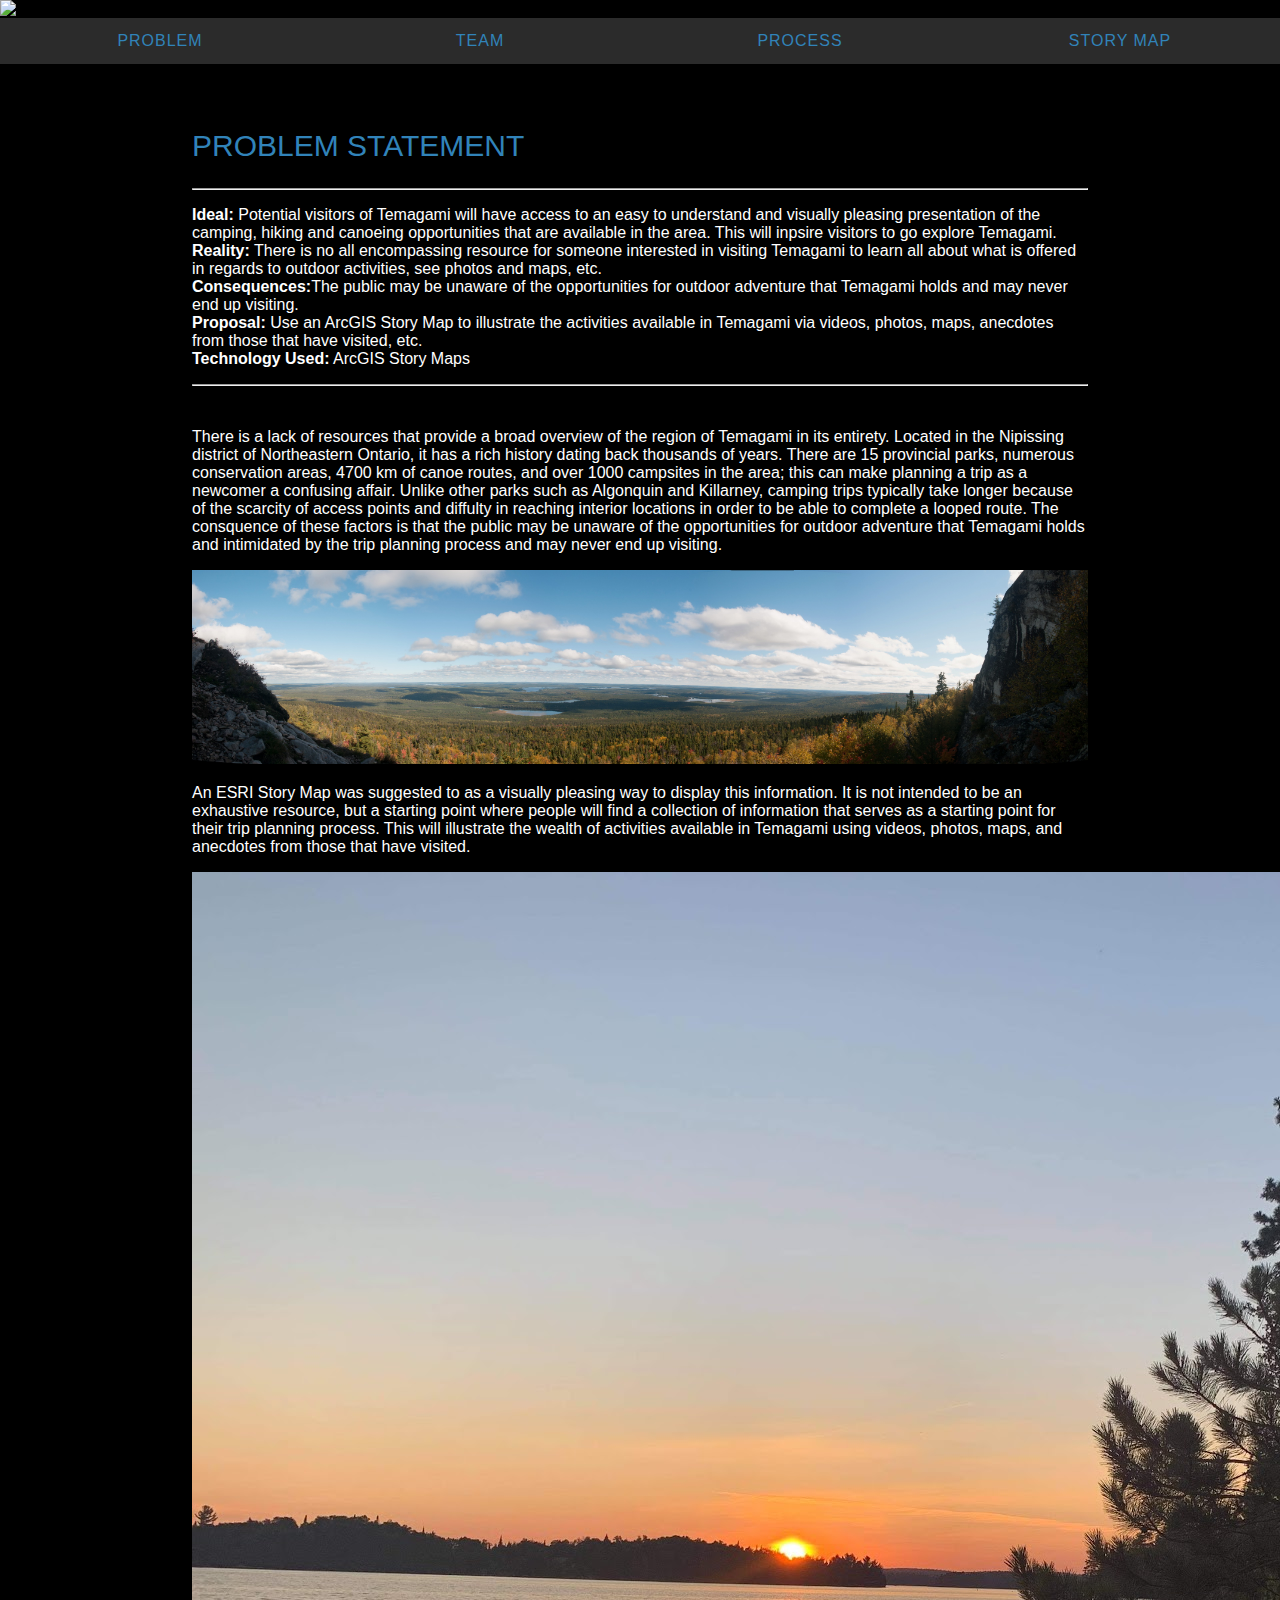
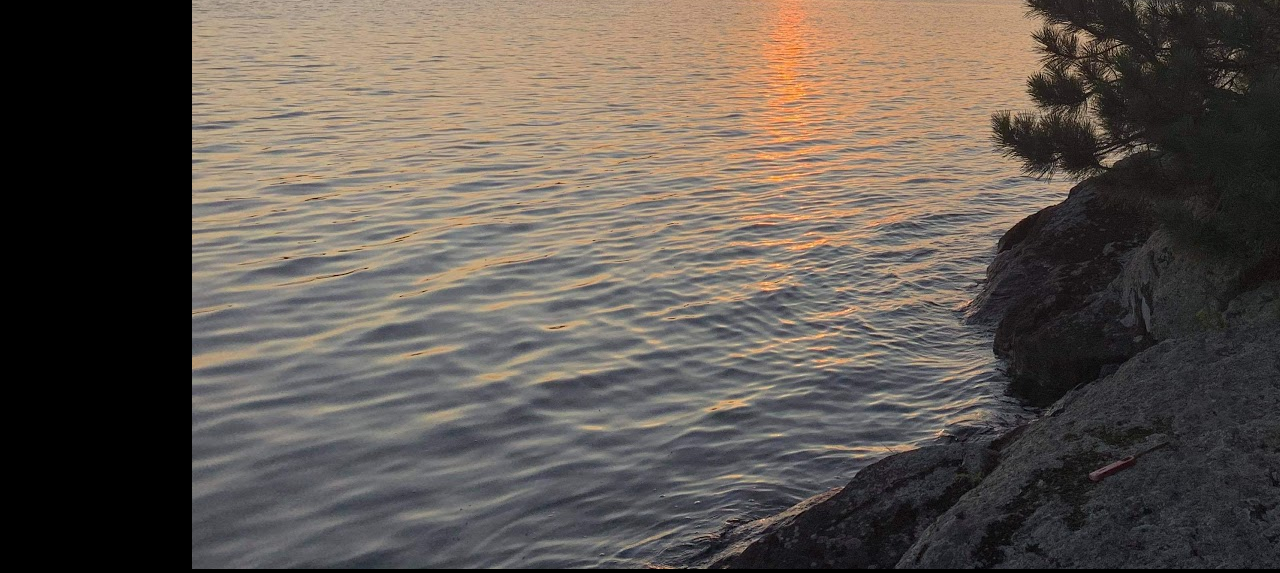
==== index.html @ b5323137 "small change to navbar" ====
<!DOCTYPE html>
<html lang="en-us">

<head>
  <meta http-equiv="Content-Type" content="text/html; charset=UTF-8">
  <title>Story Map</title>
  <meta name="viewport" content="width=device-width, initial-scale=1.0, maximum-scale=1.0, user-scalable=0">
  <link href="css\style.css" rel="stylesheet">
</head>

<body>
  <!-- Header -->
  <div class="header">
    <img src="images\cover.jpg" alt="Temagami Header" style="width:100%">
  </div>

  <!-- Navigation Bar -->
  <div class="navbar">
    <a href="index.html" class="topbutton homebutton">Problem</a>
    <a href="team.html" class="topbutton">Team</a>
    <div class="dropdown">
      <a href="process.html" class="dropButton">Process</a>
      <div class="dropContent">
        <a href="#problemDef">Problem Definition</a>
        <a href="#planning">Planning</a>
        <a href="#crowdsource">Crowdsourcing Content</a>
        <a href="#construction">StoryMap Construction</a>
        <a href="#lessons">Future Possibilities, Lessons Learnt</a>
      </div>
    </div>
    <a href="https://fleming.maps.arcgis.com/apps/MapSeries/index.html?appid=1b804e768de04e09897bf4a017139631"
      class="topbutton" target="_blank">Story Map</a>
  </div>

  <!-- Problem Statement -->
  <div class="content">
    <h2>Problem Statement</h2>
    <hr>
    <p>
      <b>Ideal:</b> Potential visitors of Temagami will have access to an easy to understand and visually pleasing 
      presentation of the camping, hiking and canoeing opportunities that are available in the area. This will inpsire 
      visitors to go explore Temagami.
      <br>
      <b>Reality:</b> There is no all encompassing resource for someone interested in visiting Temagami to learn all 
      about what is offered in regards to outdoor activities, see photos and maps, etc.
      <br>
      <b>Consequences:</b>The public may be unaware of the opportunities for outdoor adventure that Temagami holds 
      and may never end up visiting.
      <br>
      <b>Proposal:</b> Use an ArcGIS Story Map to illustrate the activities available in Temagami via videos, 
      photos, maps, anecdotes from those that have visited, etc.
      <br>
      <b>Technology Used:</b> ArcGIS Story Maps
    </p>
    <hr>
    <br>
    <p>
      There is a lack of resources that provide a broad overview of the region of Temagami in its entirety. Located in 
      the Nipissing district of Northeastern Ontario, it has a rich history dating back thousands of years. There are 
      15 provincial parks, numerous conservation areas, 4700 km of canoe routes, and over 1000 campsites in the area; 
      this can make planning a trip as a newcomer a confusing affair. Unlike other parks such 
      as Algonquin and Killarney, camping trips typically take longer because of the scarcity of access 
      points and diffulty in reaching interior locations in order to be able to complete a looped route. The consquence of these factors is 
      that the public may be unaware of the opportunities for outdoor adventure that Temagami holds and intimidated by 
      the trip planning process and may never end up visiting.
    </p>

    <!--
    <p>
      There is no all encompassing resource for someone interested in visiting Temagami to learn all about what is
      offered in regards to outdoor activities, see photos and maps, etc. Additionally, trip planning is already
      difficult in the region as it is so vast and contains so many land designations. Unlike other parks such 
      as Algonquin and Killarney, there are not as many
      resources to assist in planning and furthermore, trips typically span more days in Temagami than these
      parks as looped routes can be difficult to achieve due to the challenge of reaching interior parks of the region.
    </p>
    <p>
      The consquence of these factors is that the public may be unaware of the opportunities for outdoor adventure that Temagami
      holds and intimidated by the trip planning process and may never end up visiting.
    </p>
    -->
    
    <img src="images\temagami.jpg" alt="Temagami Panorama" width="100%">

    <p>
      An ESRI Story Map was suggested to as a visually pleasing way to display this information. It is not intended 
      to be an exhaustive resource, but a starting point where people will find a collection of information that 
      serves as a starting point for their trip planning process. This will illustrate the wealth of activities 
      available in Temagami using videos, photos, maps, and anecdotes from those that have visited.
    </p>

    <img src="images\WasaksinaLoop.jpeg" alt="Wasaksina\Cross Lake Loop">

    <!--
    <p>
      Potential visitors of Temagami will have access to an easy to understand and visually pleasing presentation of
      the camping, hiking and canoeing opportunities that are available in the area. This will inpsire visitors to go
      explore Temagami. The Story Map is not intended to be an exhaustive resource, but a starting point where people 
      will find a collection of information that serves as a starting point for their trip planning process. 
    </p>
    <p>
      We planned to achieve this by utilizing ArcGIS Story Maps to illustrate the activities available in Temagami via
      videos, photos, maps, anecdotes from those that have visited, etc.
    </p>
    -->

  </div>
</body>
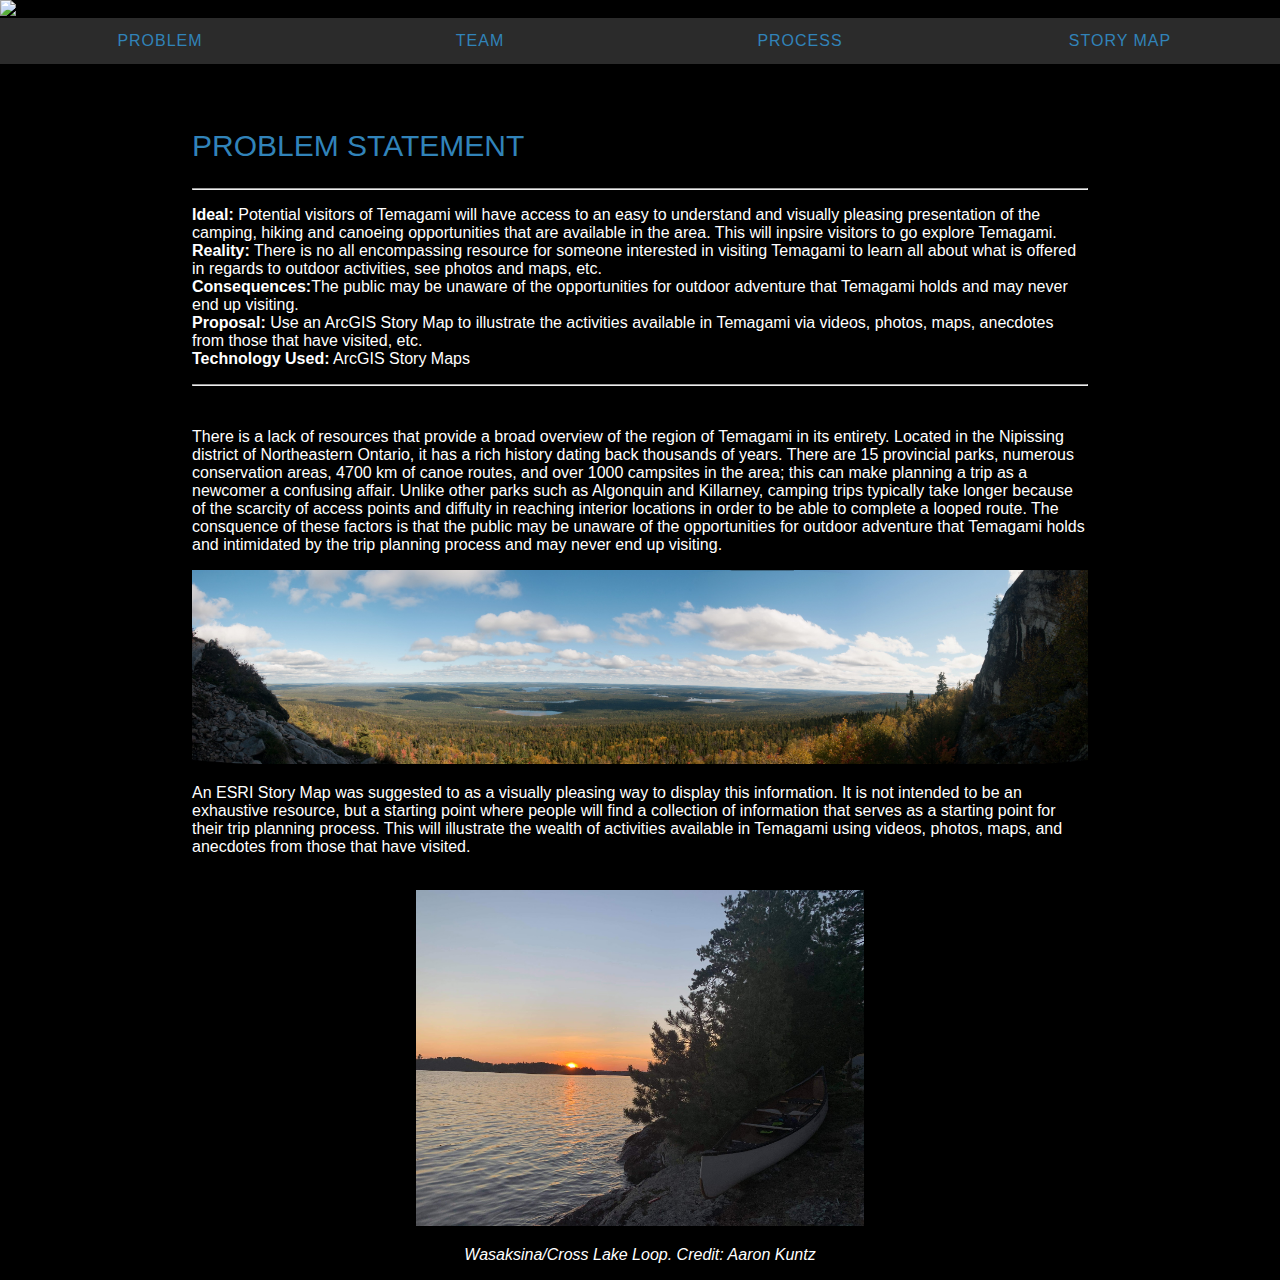
==== commit ea912c72: "changed photo css, added caption" ====
--- a/index.html
+++ b/index.html
@@ -81,15 +81,19 @@
     -->
     
     <img src="images\temagami.jpg" alt="Temagami Panorama" width="100%">
-
+    <br>
     <p>
       An ESRI Story Map was suggested to as a visually pleasing way to display this information. It is not intended 
       to be an exhaustive resource, but a starting point where people will find a collection of information that 
       serves as a starting point for their trip planning process. This will illustrate the wealth of activities 
       available in Temagami using videos, photos, maps, and anecdotes from those that have visited.
     </p>
+    <br>
 
-    <img src="images\WasaksinaLoop.jpeg" alt="Wasaksina\Cross Lake Loop">
+    <div class="photos">
+      <img src="images\WasaksinaLoop.jpeg" alt="Wasaksina\Cross Lake Loop" width=50%>
+      <p><i>Wasaksina/Cross Lake Loop. Credit: Aaron Kuntz</i></p>
+    </div>
 
     <!--
     <p>
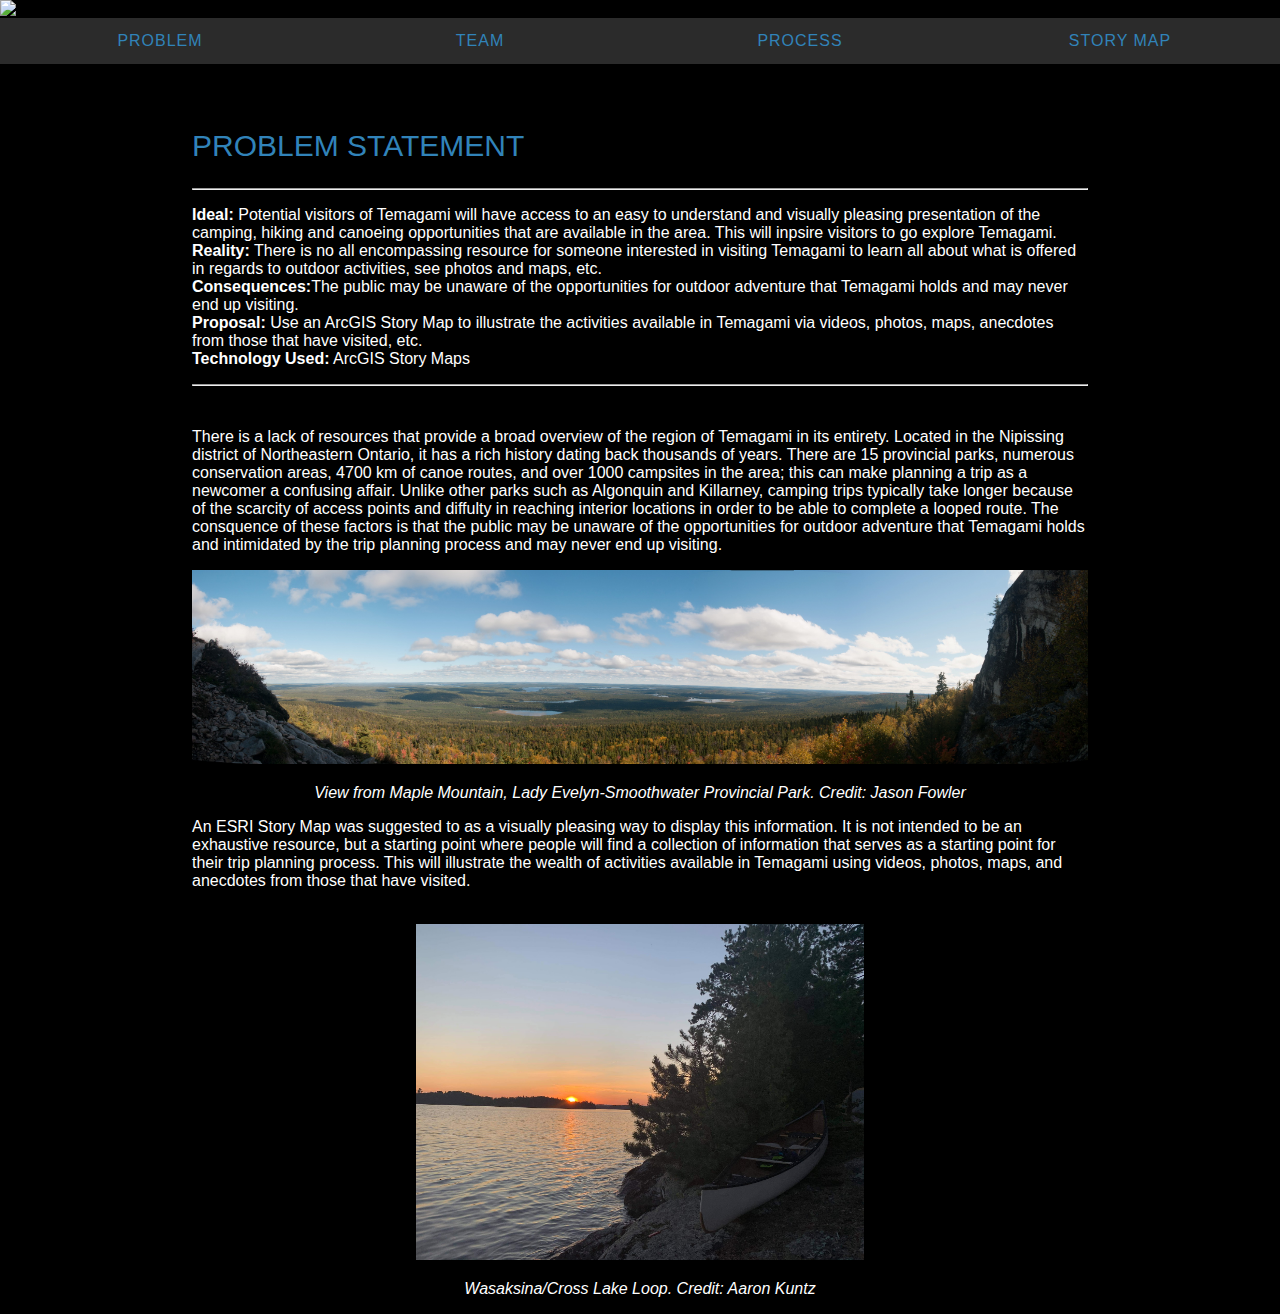
==== commit d1c24b7e: "Updating photo credit" ====
--- a/index.html
+++ b/index.html
@@ -79,9 +79,10 @@
       holds and intimidated by the trip planning process and may never end up visiting.
     </p>
     -->
-    
+    <div class="photos">
     <img src="images\temagami.jpg" alt="Temagami Panorama" width="100%">
-    <br>
+    <p><i>View from Maple Mountain, Lady Evelyn-Smoothwater Provincial Park. Credit: Jason Fowler</i></p>
+    </div>
     <p>
       An ESRI Story Map was suggested to as a visually pleasing way to display this information. It is not intended 
       to be an exhaustive resource, but a starting point where people will find a collection of information that 
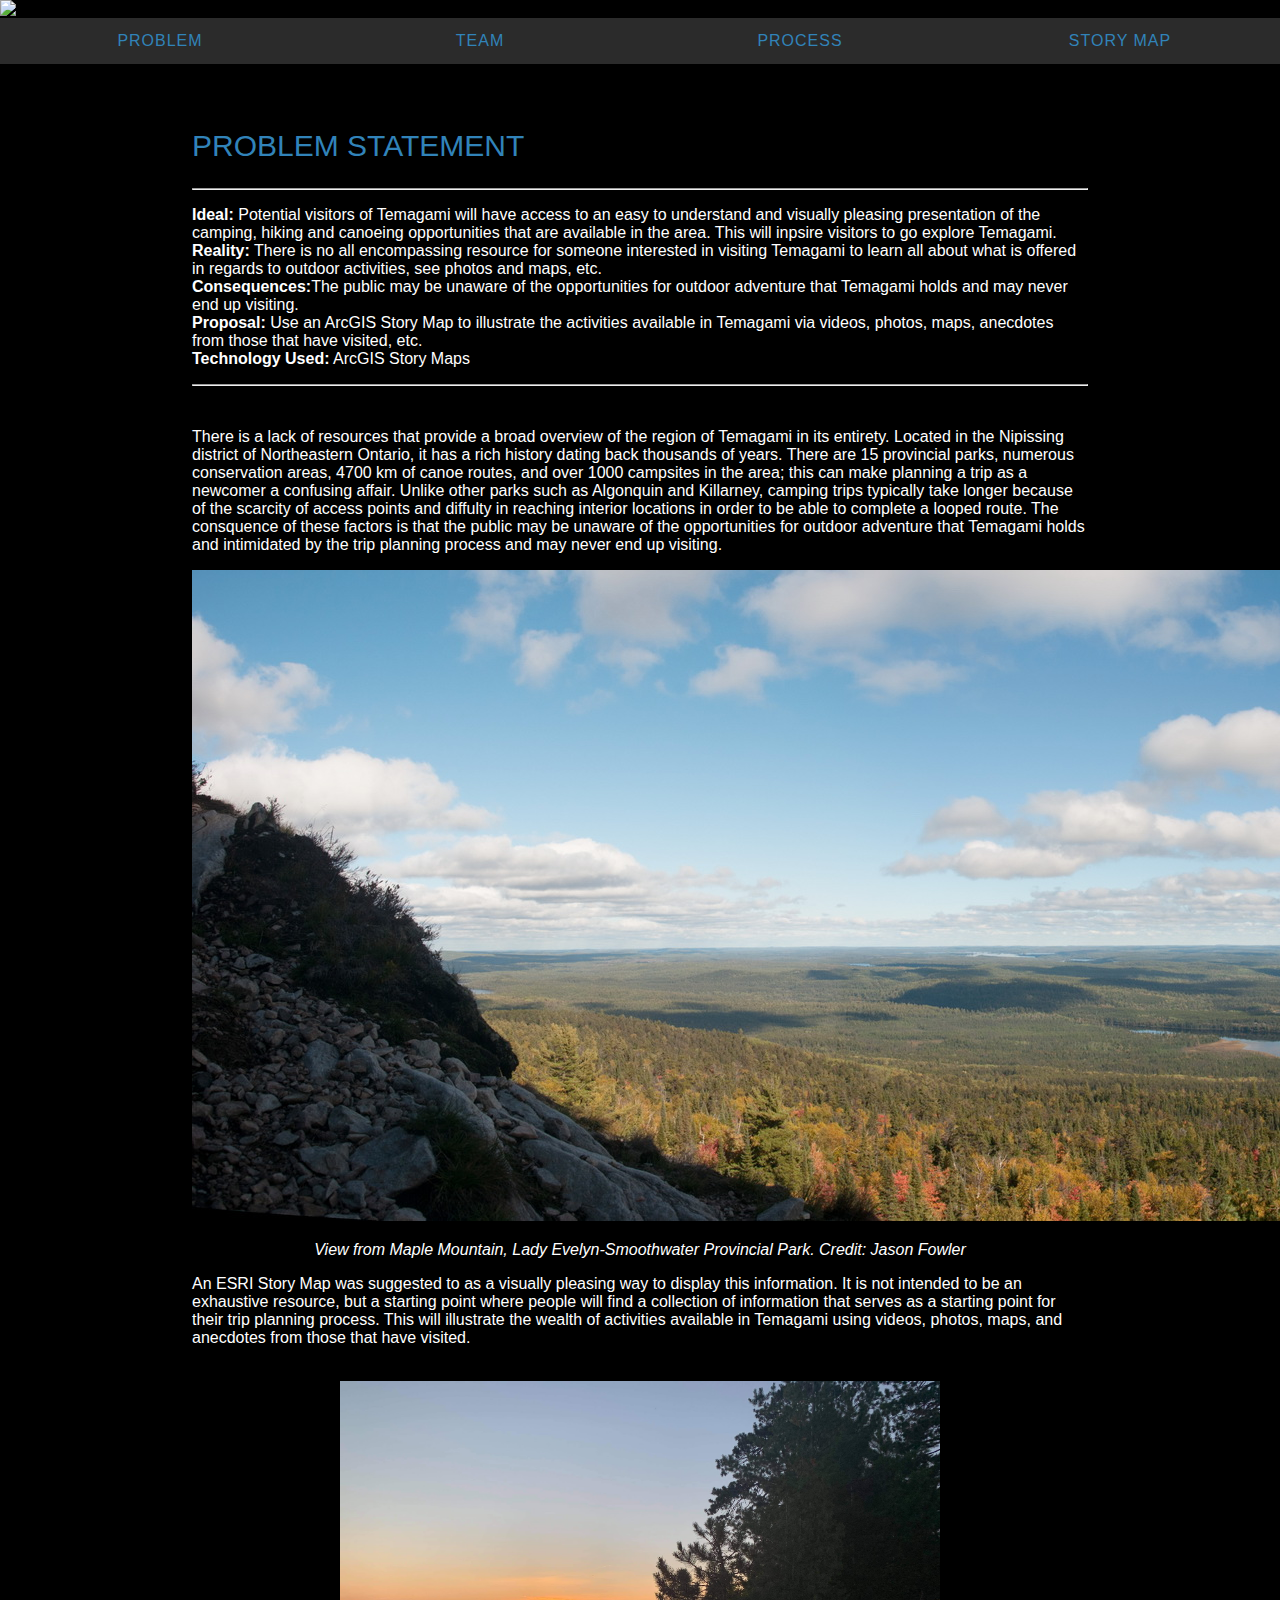
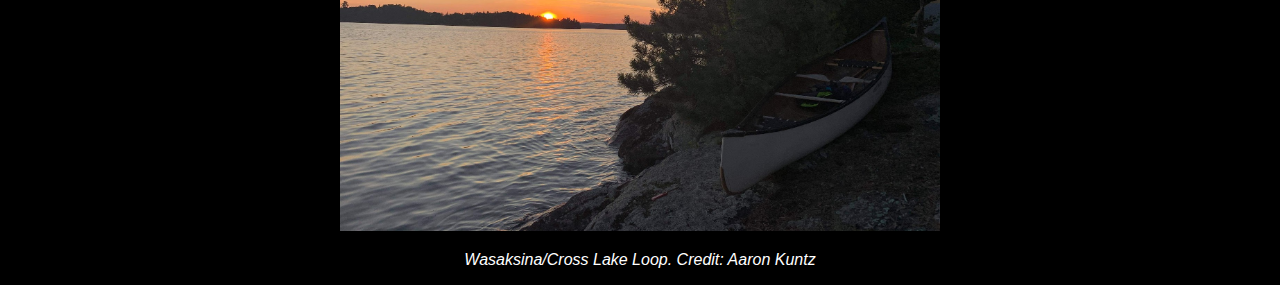
==== commit 01b1666c: "changed backslashes to forward slashes. fixed picture width" ====
--- a/index.html
+++ b/index.html
@@ -5,13 +5,13 @@
   <meta http-equiv="Content-Type" content="text/html; charset=UTF-8">
   <title>Story Map</title>
   <meta name="viewport" content="width=device-width, initial-scale=1.0, maximum-scale=1.0, user-scalable=0">
-  <link href="css\style.css" rel="stylesheet">
+  <link href="css/style.css" rel="stylesheet">
 </head>
 
 <body>
   <!-- Header -->
   <div class="header">
-    <img src="images\cover.jpg" alt="Temagami Header" style="width:100%">
+    <img src="images/cover.jpg" alt="Temagami Header" style="width:100%">
   </div>
 
   <!-- Navigation Bar -->
@@ -21,11 +21,11 @@
     <div class="dropdown">
       <a href="process.html" class="dropButton">Process</a>
       <div class="dropContent">
-        <a href="#problemDef">Problem Definition</a>
-        <a href="#planning">Planning</a>
-        <a href="#crowdsource">Crowdsourcing Content</a>
-        <a href="#construction">StoryMap Construction</a>
-        <a href="#lessons">Future Possibilities, Lessons Learnt</a>
+        <a href="process.html#problemDef">Problem Definition</a>
+        <a href="process.html#planning">Planning</a>
+        <a href="process.html#crowdsource">Crowdsourcing Content</a>
+        <a href="process.html#construction">StoryMap Construction</a>
+        <a href="process.html#lessons">Future Possibilities, Lessons Learnt</a>
       </div>
     </div>
     <a href="https://fleming.maps.arcgis.com/apps/MapSeries/index.html?appid=1b804e768de04e09897bf4a017139631"
@@ -80,7 +80,7 @@
     </p>
     -->
     <div class="photos">
-    <img src="images\temagami.jpg" alt="Temagami Panorama" width="100%">
+    <img src="images/temagami.jpg" alt="Temagami Panorama">
     <p><i>View from Maple Mountain, Lady Evelyn-Smoothwater Provincial Park. Credit: Jason Fowler</i></p>
     </div>
     <p>
@@ -92,7 +92,7 @@
     <br>
 
     <div class="photos">
-      <img src="images\WasaksinaLoop.jpeg" alt="Wasaksina\Cross Lake Loop" width=50%>
+      <img src="images/WasaksinaLoop.jpeg" alt="Wasaksina/Cross Lake Loop" width=600px>
       <p><i>Wasaksina/Cross Lake Loop. Credit: Aaron Kuntz</i></p>
     </div>
 
--- a/css/style.css
+++ b/css/style.css
@@ -0,0 +1,192 @@
+  /*Formatting page, zero margin for body*/
+  body {
+    margin: 0;
+    height: 100%;
+    background-color:  #000000;
+}
+
+/* Header */
+.header {
+  top: 0px;
+  bottom: 0px;
+}
+
+/*Navigation bar*/
+.navbar {
+  margin:0;
+  width: 100%;
+  text-align: center;
+  display: flex;
+  align-items: center;
+  justify-content: center;
+}
+
+.navbar a, .navbar div {
+  font-family: 'Segoe UI', Tahoma, Geneva, Verdana, sans-serif;
+  font-size: 16px;
+  text-transform: uppercase;
+  background-color: #2b2b2b;
+  padding: 14px 5px;
+  text-align: center;
+  text-decoration: none;
+  color: white;
+  flex: 1;
+  letter-spacing: 1px;
+}
+
+/*Adds styling to active link and link that is currently being hovered*/
+.navbar a:hover, .dropdown:hover .dropButton, .dropdown:hover {
+  background-color: #3183b9;
+  color: #e8eeef;
+}
+.navbar div {
+  font-family: 'Segoe UI', Tahoma, Geneva, Verdana, sans-serif;
+  font-size: 16px;
+  text-transform: uppercase;
+  background-color: #2b2b2b;
+  padding: 14px 5px;
+  text-align: center;
+  text-decoration: none;
+  color: white;
+  flex: 1;
+  letter-spacing: 1px;
+}
+
+.navbar button {
+  font-family: 'Segoe UI', Tahoma, Geneva, Verdana, sans-serif;
+  font-size: 16px;
+  text-transform: uppercase;
+  background-color: #2b2b2b;
+  text-align: center;
+  text-decoration: none;
+  color: white;
+  flex: 1;
+  letter-spacing: 1px;
+}
+
+.navbar .active {
+  background-color: #3183b9;
+}
+
+.dropButton {
+  flex:1;
+}
+
+.dropContent {
+  display: none;
+  position: absolute;
+  background-color: #f9f9f9;
+  min-width: 160px;
+  box-shadow: 0px 8px 16px 0px rgba(0,0,0,0.2);
+}
+
+.dropContent a {
+  float: none;
+  color: white;
+  padding: 12px 16px;
+  text-decoration: none;
+  display: block;
+  text-align: left;
+}
+
+.dropdown:hover .dropContent {
+  display: block;
+}
+
+/* Content container */
+.content {
+  padding-left: 15%;
+  padding-right: 15%;
+}
+
+/* changes colour of links before and after being clicked */
+a:link {
+  color: #3183b9
+}
+
+h1 {
+  font-family: 'Segoe UI', Tahoma, Geneva, Verdana, sans-serif;
+  font-weight: normal;
+  font-size: 25px;
+  align-items: center;
+  text-transform: uppercase;
+  color: #ffffff;
+}
+
+h2 {
+  font-family: 'Segoe UI', Tahoma, Geneva, Verdana, sans-serif;
+  font-size: 30px;
+  font-weight: normal;
+  padding-top: 40px;
+  text-transform: uppercase;
+  color: #3183b9;
+}
+
+p {
+  font-family: 'Segoe UI', Tahoma, Geneva, Verdana, sans-serif;
+  font-size: 16px;
+  color: #ffffff;
+}
+
+
+iframe {
+  height: 1080px;
+  width: 100%;
+  border: none;
+}
+
+/*Design formatting of Teams section*/
+.teamcontainer {
+  padding: 40px;
+  display:flex;
+  text-align: center;
+  margin-right: 10%;
+  margin-left: 10%;
+  font-size: 18px;
+}
+
+/*Spatial formatting of teams container, brings background down to bottom of page*/
+.teamrow {
+  content: "";
+  display: table;
+  clear: both;
+}
+
+/*Lines up Team pics and bios horizontally on page*/
+.teammember {
+  /*display: block;
+  padding: 20px;
+  width: 100%;
+  padding-left: 50px;
+  float: left; */
+  margin:auto;
+  }
+
+/*Change width of divs based on screen size, responsive design*/
+@media(min-width:800px){
+  .teammember{width:30%;}
+}
+
+/*Styling team photos with circle frame*/
+.circle {
+  border-radius: 50%
+}
+
+/* Used for centering content*/
+.center {
+  align-items: center!important;
+}
+
+.floatright {
+  float: right;
+  padding-top: 30px;
+  padding-right: 300px;
+}
+
+.button {
+  color: #3183b9;
+}
+
+.photos {
+  text-align:center;
+}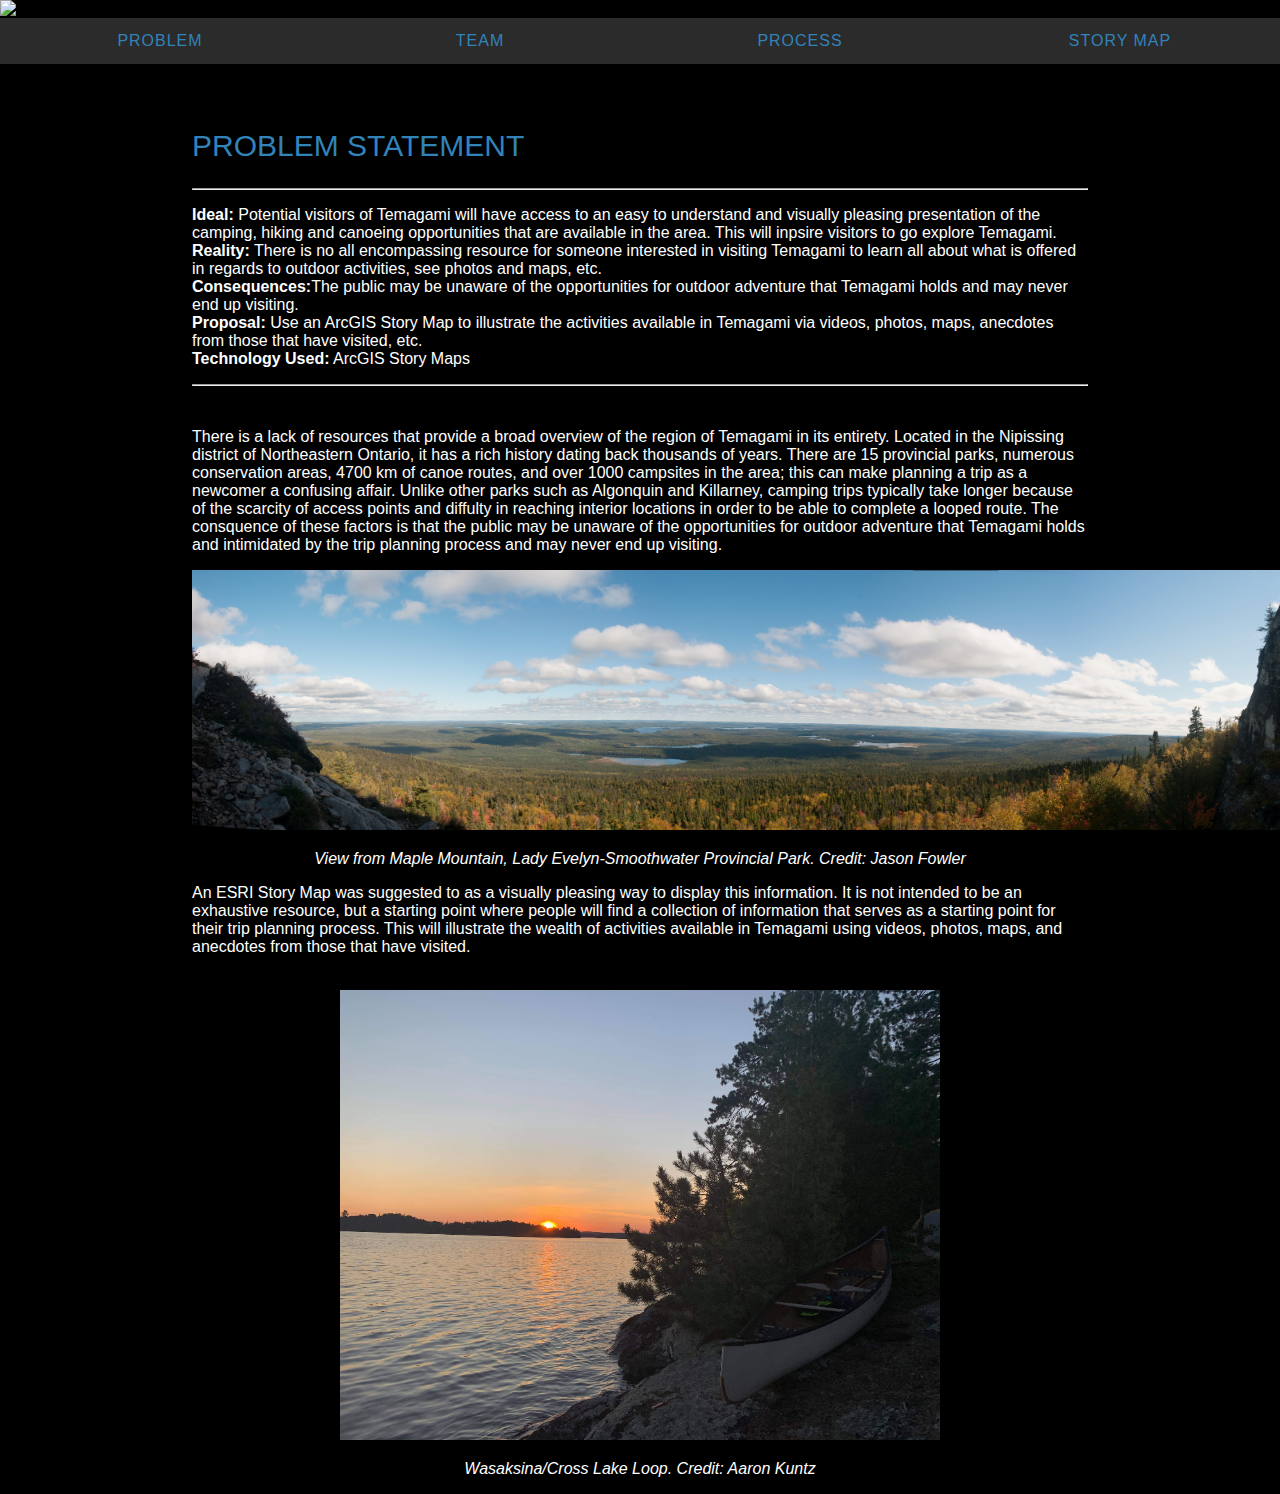
==== commit fbe6c849: "fixed image width" ====
--- a/index.html
+++ b/index.html
@@ -80,7 +80,7 @@
     </p>
     -->
     <div class="photos">
-    <img src="images/temagami.jpg" alt="Temagami Panorama">
+    <img src="images/temagami.jpg" alt="Temagami Panorama" width=1200px>
     <p><i>View from Maple Mountain, Lady Evelyn-Smoothwater Provincial Park. Credit: Jason Fowler</i></p>
     </div>
     <p>
